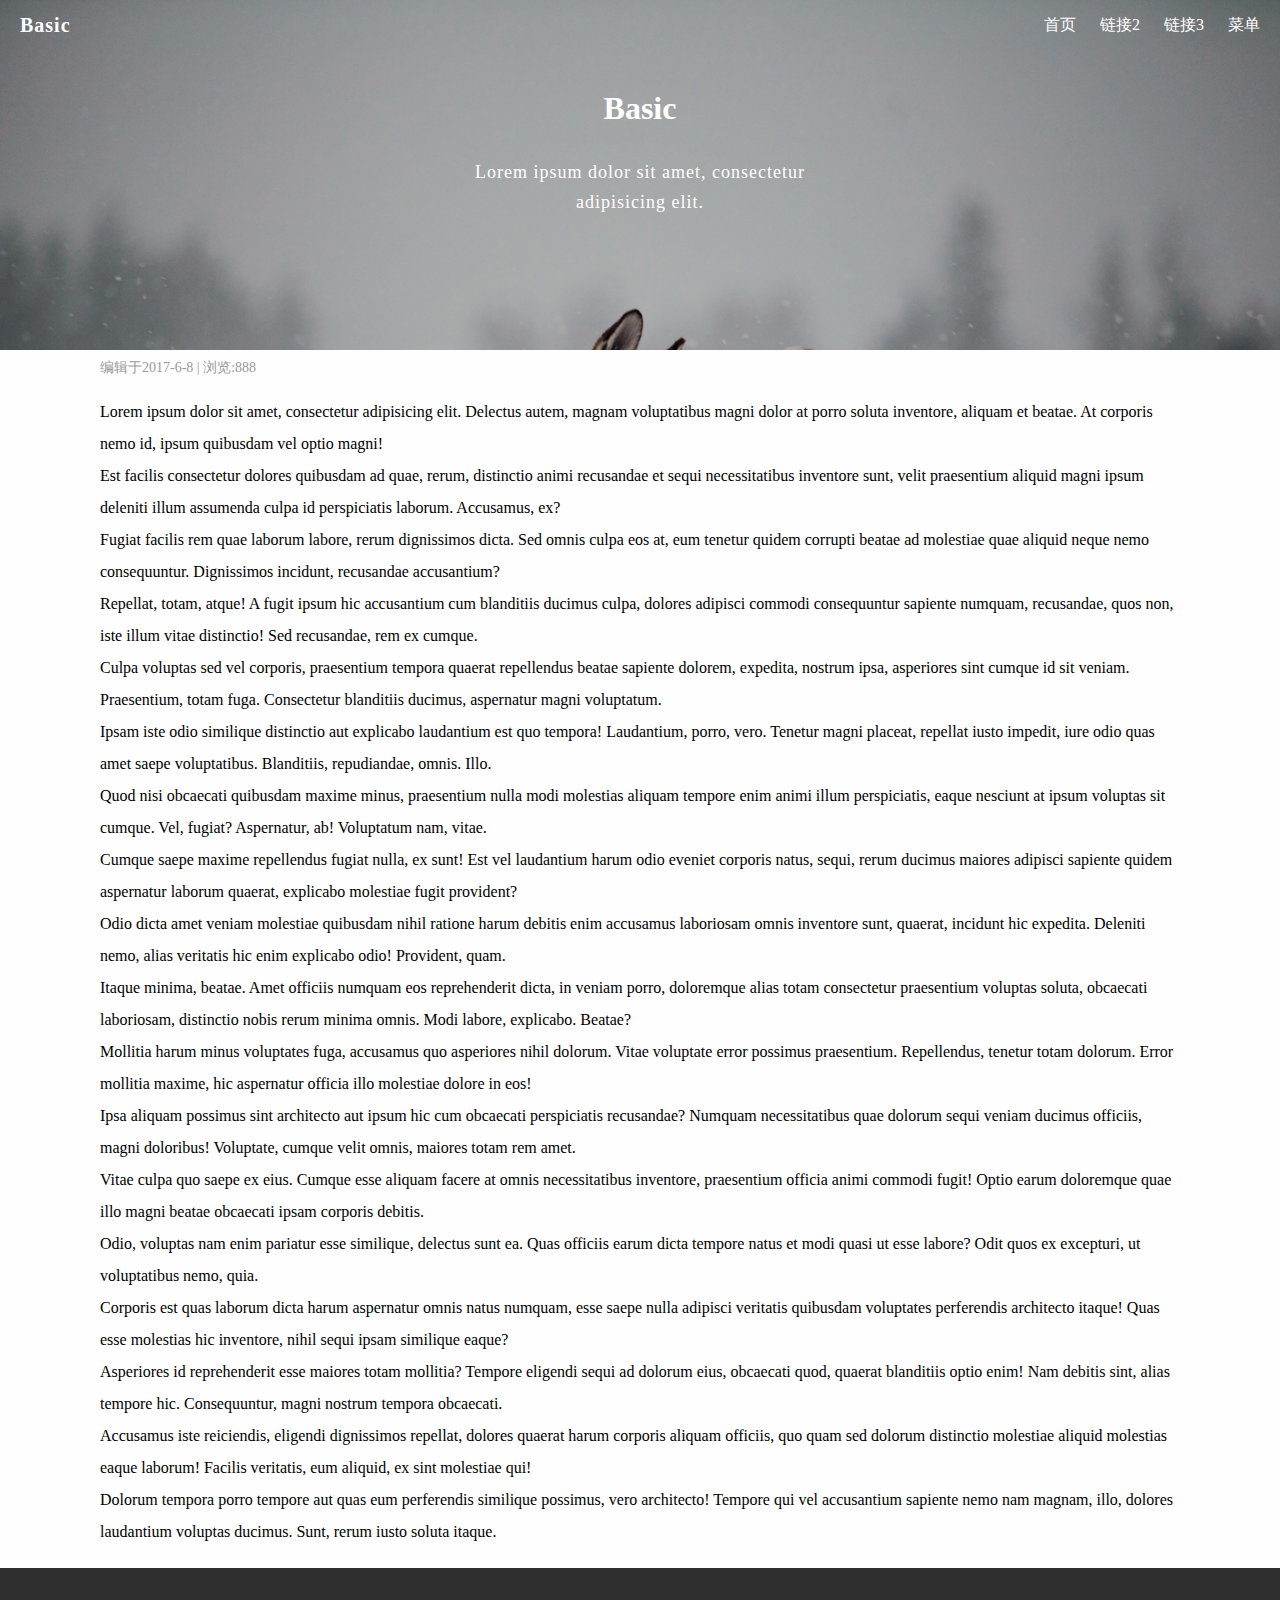
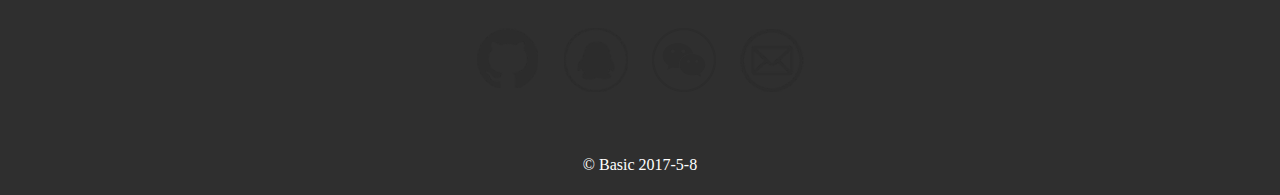
==== article.html @ fd72a3cd "提交文件" ====
<!doctype html>
<html lang="en">
	<head>
		<meta charset="UTF-8">
		<meta name="Generator" content="EditPlus®">
		<meta name="Author" content="Bios">
		<meta name="Keywords" content="个人博客">
		<meta name="Description" content="web前端开发，个人博客网站">
		<meta http-equiv="X-UA-Compatible" content="IE=edge,chrome=1"><!--为了让IE浏览器运行最新的渲染模式-->
		<link rel="stylesheet" href="css/normalize.css">
		<link rel="stylesheet" href="css/style.css">
		<title>首页</title>
		<!-- HTML5 Shim and Respond.js IE8 support of HTML5 elements and media queries -->
		<!---
			html5shiv：解决ie9以下浏览器对html5新增标签的不识别，并导致CSS不起作用的问题。
			respond.min:让不支持css3 Media Query的浏览器包括IE6-IE8等其他浏览器支持查询。
		-->
		<!--[if lt IE 9]>
			<script src="http://cdn.bootcss.com/respond.js/1.4.2/respond.js"></script>
 　　		<script src="http://cdn.bootcss.com/html5shiv/3.7.2/html5shiv.min.js"></script>
		<![endif]-->
	</head>
<body>
	<div class="main-wrapper article">
		<!-- 页头开始 -->
		<header>
			<nav>
				<div class="logo"><a href="#">Basic</a></div>
				<ul>
					<li class="active"><a href="#">首页</a></li>
					<li><a href="#">链接2</a></li>
					<li><a href="#">链接3</a></li>
					<li id="sidebar_trigger"><a href="#">菜单</a></li>
				</ul>
			</nav>
			<div id="banner">
				<div class="inner">
					<h1>Basic</h1>
					<p class="sub-heading">Lorem ipsum dolor sit amet, consectetur adipisicing elit.</p>
				</div>
			</div>
		</header>
		<!-- 页头结束 -->
		<!-- 内容开始 -->
		<div class="content">
			<div class="content-wrapper">
				<div class="article-info">编辑于2017-6-8 | 浏览:<span>888</span></div>
				<article>
					<div>Lorem ipsum dolor sit amet, consectetur adipisicing elit. Delectus autem, magnam voluptatibus magni dolor at porro soluta inventore, aliquam et beatae. At corporis nemo id, ipsum quibusdam vel optio magni!</div>
					<div>Est facilis consectetur dolores quibusdam ad quae, rerum, distinctio animi recusandae et sequi necessitatibus inventore sunt, velit praesentium aliquid magni ipsum deleniti illum assumenda culpa id perspiciatis laborum. Accusamus, ex?</div>
					<div>Fugiat facilis rem quae laborum labore, rerum dignissimos dicta. Sed omnis culpa eos at, eum tenetur quidem corrupti beatae ad molestiae quae aliquid neque nemo consequuntur. Dignissimos incidunt, recusandae accusantium?</div>
					<div>Repellat, totam, atque! A fugit ipsum hic accusantium cum blanditiis ducimus culpa, dolores adipisci commodi consequuntur sapiente numquam, recusandae, quos non, iste illum vitae distinctio! Sed recusandae, rem ex cumque.</div>
					<div>Culpa voluptas sed vel corporis, praesentium tempora quaerat repellendus beatae sapiente dolorem, expedita, nostrum ipsa, asperiores sint cumque id sit veniam. Praesentium, totam fuga. Consectetur blanditiis ducimus, aspernatur magni voluptatum.</div>
					<div>Ipsam iste odio similique distinctio aut explicabo laudantium est quo tempora! Laudantium, porro, vero. Tenetur magni placeat, repellat iusto impedit, iure odio quas amet saepe voluptatibus. Blanditiis, repudiandae, omnis. Illo.</div>
					<div>Quod nisi obcaecati quibusdam maxime minus, praesentium nulla modi molestias aliquam tempore enim animi illum perspiciatis, eaque nesciunt at ipsum voluptas sit cumque. Vel, fugiat? Aspernatur, ab! Voluptatum nam, vitae.</div>
					<div>Cumque saepe maxime repellendus fugiat nulla, ex sunt! Est vel laudantium harum odio eveniet corporis natus, sequi, rerum ducimus maiores adipisci sapiente quidem aspernatur laborum quaerat, explicabo molestiae fugit provident?</div>
					<div>Odio dicta amet veniam molestiae quibusdam nihil ratione harum debitis enim accusamus laboriosam omnis inventore sunt, quaerat, incidunt hic expedita. Deleniti nemo, alias veritatis hic enim explicabo odio! Provident, quam.</div>
					<div>Itaque minima, beatae. Amet officiis numquam eos reprehenderit dicta, in veniam porro, doloremque alias totam consectetur praesentium voluptas soluta, obcaecati laboriosam, distinctio nobis rerum minima omnis. Modi labore, explicabo. Beatae?</div>
					<div>Mollitia harum minus voluptates fuga, accusamus quo asperiores nihil dolorum. Vitae voluptate error possimus praesentium. Repellendus, tenetur totam dolorum. Error mollitia maxime, hic aspernatur officia illo molestiae dolore in eos!</div>
					<div>Ipsa aliquam possimus sint architecto aut ipsum hic cum obcaecati perspiciatis recusandae? Numquam necessitatibus quae dolorum sequi veniam ducimus officiis, magni doloribus! Voluptate, cumque velit omnis, maiores totam rem amet.</div>
					<div>Vitae culpa quo saepe ex eius. Cumque esse aliquam facere at omnis necessitatibus inventore, praesentium officia animi commodi fugit! Optio earum doloremque quae illo magni beatae obcaecati ipsam corporis debitis.</div>
					<div>Odio, voluptas nam enim pariatur esse similique, delectus sunt ea. Quas officiis earum dicta tempore natus et modi quasi ut esse labore? Odit quos ex excepturi, ut voluptatibus nemo, quia.</div>
					<div>Corporis est quas laborum dicta harum aspernatur omnis natus numquam, esse saepe nulla adipisci veritatis quibusdam voluptates perferendis architecto itaque! Quas esse molestias hic inventore, nihil sequi ipsam similique eaque?</div>
					<div>Asperiores id reprehenderit esse maiores totam mollitia? Tempore eligendi sequi ad dolorum eius, obcaecati quod, quaerat blanditiis optio enim! Nam debitis sint, alias tempore hic. Consequuntur, magni nostrum tempora obcaecati.</div>
					<div>Accusamus iste reiciendis, eligendi dignissimos repellat, dolores quaerat harum corporis aliquam officiis, quo quam sed dolorum distinctio molestiae aliquid molestias eaque laborum! Facilis veritatis, eum aliquid, ex sint molestiae qui!</div>
					<div>Dolorum tempora porro tempore aut quas eum perferendis similique possimus, vero architecto! Tempore qui vel accusantium sapiente nemo nam magnam, illo, dolores laudantium voluptas ducimus. Sunt, rerum iusto soluta itaque.</div>
				</article>
			</div>
		</div>
		<!-- 内容结束 -->

		<!-- 底部开始 -->
		<footer>
			<ul class="share-group">
				<li class="github"><a href="#"><img src="img/github.png" alt=""></a></li>
				<li class="qq"><a href="#"><img src="img/qq.png" alt=""></a></li>
				<li class="weichat"><img src="img/weichat.png" alt=""></li>
				<li class="email"><img src="img/email.png" alt=""></li>
			</ul>
			<div class="copy">
				&copy; Basic 2017-5-8
			</div>
		</footer>
		<!-- 底部结束 -->
	</div>
	<div class="mask"></div>
	<div id="sidebar">
		<ul>
			<li><a href="#">首页</a></li>
			<li><a href="#">item2</a></li>
			<li><a href="#">item3</a></li>
			<li><a href="#">item4</a></li>
			<li><a href="#">item5</a></li>
		</ul>		
	</div>
	<button class="backtop">返回顶部</button>
	<script src="js/jquery.min.js"></script>
	<script src="js/main.js"></script>
</body>
</html>
---- css/style.css ----
*{
	margin: 0;
	padding: 0;
}
h2{
	font-size: 30px;
}
h3{
	font-size: 24px;
}
a{
	text-decoration: none;
}
p{
	font-size: 18px;
	letter-spacing: 1px;
}
button{
	border:none;
	background: #333;
	color: #eee;
	padding: 10px;
	cursor: pointer;
}
.hr{
	width: 100%;
	height: 2px;
	margin: 20px auto;
}
.sub-heading{
	line-height: 30px;
	margin: 30px 0;
	font-size: 18px;
}
/*子元素浮动，要清除父元素的浮动，因为父元素没高度*/
.clear:after{
	content: "";
	display: block;
	clear: both;
}

.main-wrapper{
	/*width: 980px;*/
	margin: 0 auto;
	background:#444 url(../img/banner.jpg) center center no-repeat;
	background-attachment:fixed; 
	background-size: cover;
	overflow: hidden;
}
/*页头部分开始*/
header{
	background: rgba(0,0,0,0.3);
}
nav{
	height: 50px;
	width: 100%;
	z-index: 999;
}
#banner{
	height: 800px;
	color: #fff;
}
.article #banner{
	height: 300px;
}
nav ul{
	list-style: none;
	margin: 0;
	float: right;
}
nav ul li,nav .logo{
	display: inline-block;
	line-height: 50px;
	margin-right: 20px;
}
nav ul li a,.logo a{
	line-height: 50px;
	display: inline-block;
	text-decoration:none;
	height: inherit;
	color: #fff;
}
nav .logo{
	float: left;
	font-size: 20px;
	font-weight: 700;
	padding-left: 20px;
	letter-spacing: 1px;
}
#banner .inner{
	max-width: 400px;
	text-align: center;
	margin: 0 auto;
	position: relative;
	top: 160px;
}
.article #banner .inner{
	top:40px;
}
#banner .inner h1{
	margin: 0;
}
#banner button{
	background: #f50;
	border-radius: 5px;
	padding: 14px 60px;
	transition: all 0.2s;
}
#banner .inner .more{
	margin-top: 180px;
}
.more-icon{
	position: relative;
	display: block;
	width: 40px;
	height: 40px;
	margin: 40px auto;
	background: url(../img/arrow.png);
	-webkit-animation: 3s domove infinite linear;
	-moz-animation: 3s domove infinite linear;
	-ms-animation: 3s domove infinite linear;
	animation: 3s domove infinite linear;
}
@-webkit-keyframes domove {
	0% {
		top: 0;
	}
	25% {
		top: 20px;
	}
	50% {
		top: 40px;
		}
	75% {
		top: 20px;
	}
	100% {
		top: 0;
	}
}@-moz-keyframes domove {
	0% {
		top: 0;
	}
	25% {
		top: 20px;
	}
	50% {
		top: 40px;
		}
	75% {
		top: 20px;
	}
	100% {
		top: 0;
	}
}
@-ms-keyframes domove {
	0% {
		top: 0;
	}
	25% {
		top: 20px;
	}
	50% {
		top: 40px;
		}
	75% {
		top: 20px;
	}
	100% {
		top: 0;
	}
}
keyframes domove {
	0% {
		top: 0;
	}
	25% {
		top: 20px;
	}
	50% {
		top: 40px;
		}
	75% {
		top: 20px;
	}
	100% {
		top: 0;
	}
}
.inner .hr{
	background: rgba(255,255,255,0.6);
	width: 80%;
}
/*--------------------页头部分结束-------------------*/

/*--------------------内容部分开始-------------------*/

/*green-section开始*/
.green-section{
	text-align: center;
	background: #089db0;
	color: #fff;
	padding: 100px 0;
}
.green-section .hr{
	background: #078494;
	width:60%;
}
.green-section .icon-group{
	margin-top: 60px;
}
.green-section .icon-group .icon{
	display: inline-block;
	width: 80px;
	height: 80px;
	line-height: 80px;
	/*background: #000;*/
	border:1px solid #ddd;
	transform: rotate(45deg);
	-webkit-transform:rotate(45deg);
	-moz-transform:rotate(45deg);
	-ms-transform:rotate(45deg);
	margin: 20px;
	transition: all 3s;
}
.green-section .icon-group .icon:hover{
	transform: rotate(405deg);
	-webkit-transform:rotate(405deg);
	-moz-transform:rotate(405deg);
	-ms-transform:rotate(405deg);
}
.green-section .icon-group .icon img{
	position: relative;
	top:10px;
	transform: rotate(-45deg);
	-webkit-transform:rotate(-45deg);
	-moz-transform:rotate(-45deg);
	-ms-transform:rotate(-45deg);
}
.wrapper{
	max-width: 1080px;
	margin: 0 auto;
}

/*green-section结束*/

/*gray-section开始*/
.gray-section{
	background: #000;
	color: #fff;
	font-size: 0;
}
.article-preview>div{
	float: left;
}
.article-preview:nth-child(odd){
	background: rgba(255,255,255,0.05);
}
.gray-section .img-section{
	width: 45%;
}
.img-section img{
	width: 100%;
}
.gray-section .text-section{
	width: 50%;
}
.text-section{
	position: relative;
	top: 68px;
	left: 50px;
}
.text-section>*{
	max-width: 90%;
}
.text-section h2{
	margin-bottom: 20px;
}
.text-section a {
	color: #fff;
	display: inline-block;
	padding: 20px 0;
}
.text-section h4{
	padding: 10px 0;
	background: #f50;
	width: 100px;
	font-size: 20px;
	text-align: center;
}
.text-section p{
	width: 100%;
	word-wrap:break-word;
	font-size: 16px;
}
.text-section .sub-heading{
	font-size: 22px;
	margin-top: 0;
}
/*gray-section结束*/

/*purple-section开始*/
.purple-section{
	padding: 80px;
	background: #262149;
	color: #fff;
}
.purple-section .heading-wrapper{
	text-align: center;
}
.purple-section .hr{
	background: #373259;
	width: 60%;
}
.card{
	float: left;
	width: 50%;
	min-height: 300px;
	padding: 50px;
	-webkit-box-sizing:border-box;
	-moz-box-sizing:border-box;
	box-sizing:border-box;
	/*border:1px solid white; */
}
.card p{
	padding: 10px 0;
}
.card a{
	color: #fff;
	margin-top: 10px;
}
.card a:hover{
	color: #f50;
}
.card:first-child{
	background: rgba(0,0,0,0.04);
}
.card:nth-child(1){
	background: rgba(0,0,0,0.08);
}
.card:nth-child(2){
	background: rgba(0,0,0,0.12);
}
.card:nth-child(3){
	background: rgba(0,0,0,0.16);
}
.card:nth-child(4){
	background: rgba(0,0,0,0.20);
}
.card:nth-child(5){
	background: rgba(0,0,0,0.24);
}
.card:nth-child(6){
	background: rgba(0,0,0,0.28);
}
/*purple-section结束*/
/*--------------------内容部分结束-------------------*/

/*footer 开始*/
footer{
	background: rgba(0,0,0,0.3);
	color: #fff;
	min-height: 200px;
	text-align: center;
}
.share-group{
	display: block;
	/*width: 1080px;*/
	margin: 0 auto;
	padding: 50px;
}
.share-group li{
	display: inline-block;
	padding: 10px;
}
.copy{
	padding-bottom:20px; 
}
.weichat,.qq{
	position: relative;
}
.share-group .weichat:after,
.share-group .qq:after
{
	content: "";
	position: absolute;
	z-index: 99;
	left: 10px;
	top: -200px;
	width: 200px;
	height: 200px;
	transform-origin:bottom left ;/*控制二维码出现的开始位置*/
	transform: scale(0);/*缩放比例 开始设为0让他消失*/
	opacity: 0;
	transition: all 1s;
}
.share-group .weichat:after{
	background: url(../img/weicode.jpg);
}
.share-group .qq:after{
	background: url(../img/qqcode.jpg);
}
.weichat:hover:after,
.qq:hover:after
{
	transform: scale(1);
	opacity: 1;				
}
/*footer 结束*/

/*侧边栏*/
.mask{
	position: fixed;
	top: 0;
	left: 0;
	bottom: 0;
	right: 0;
	background: rgba(0,0,0,0.3);
	display: none;
}
#sidebar{
	width: 300px;
	background: #333;
	position: fixed;
	top: 0;
	right: -300px;
	bottom: 0;
	padding: 20px 0;
}
#sidebar ul li{
	list-style: none;
}
#sidebar ul li a{
	color: #fff;
	width: 100%;
	padding: 10px 30px;
	display: inline-block;
	text-decoration: none;
}
#sidebar ul li a:hover{
	background: #444;
}
/*返回顶部*/
.backtop{
	position: fixed;
	bottom: 30px;
	right: 30px;
	display: none;
	background: transparent;
	border:1px solid #888;
}

.content-wrapper{
	width: 1080px;
	margin: 0 auto;
}
.article .content{
	background: #fefefe;
}
article{
	padding: 20px 0;
	line-height: 2;
}
.article-info{
	font-size: 14px;
	color: #999;
	padding-top: 10px;
}
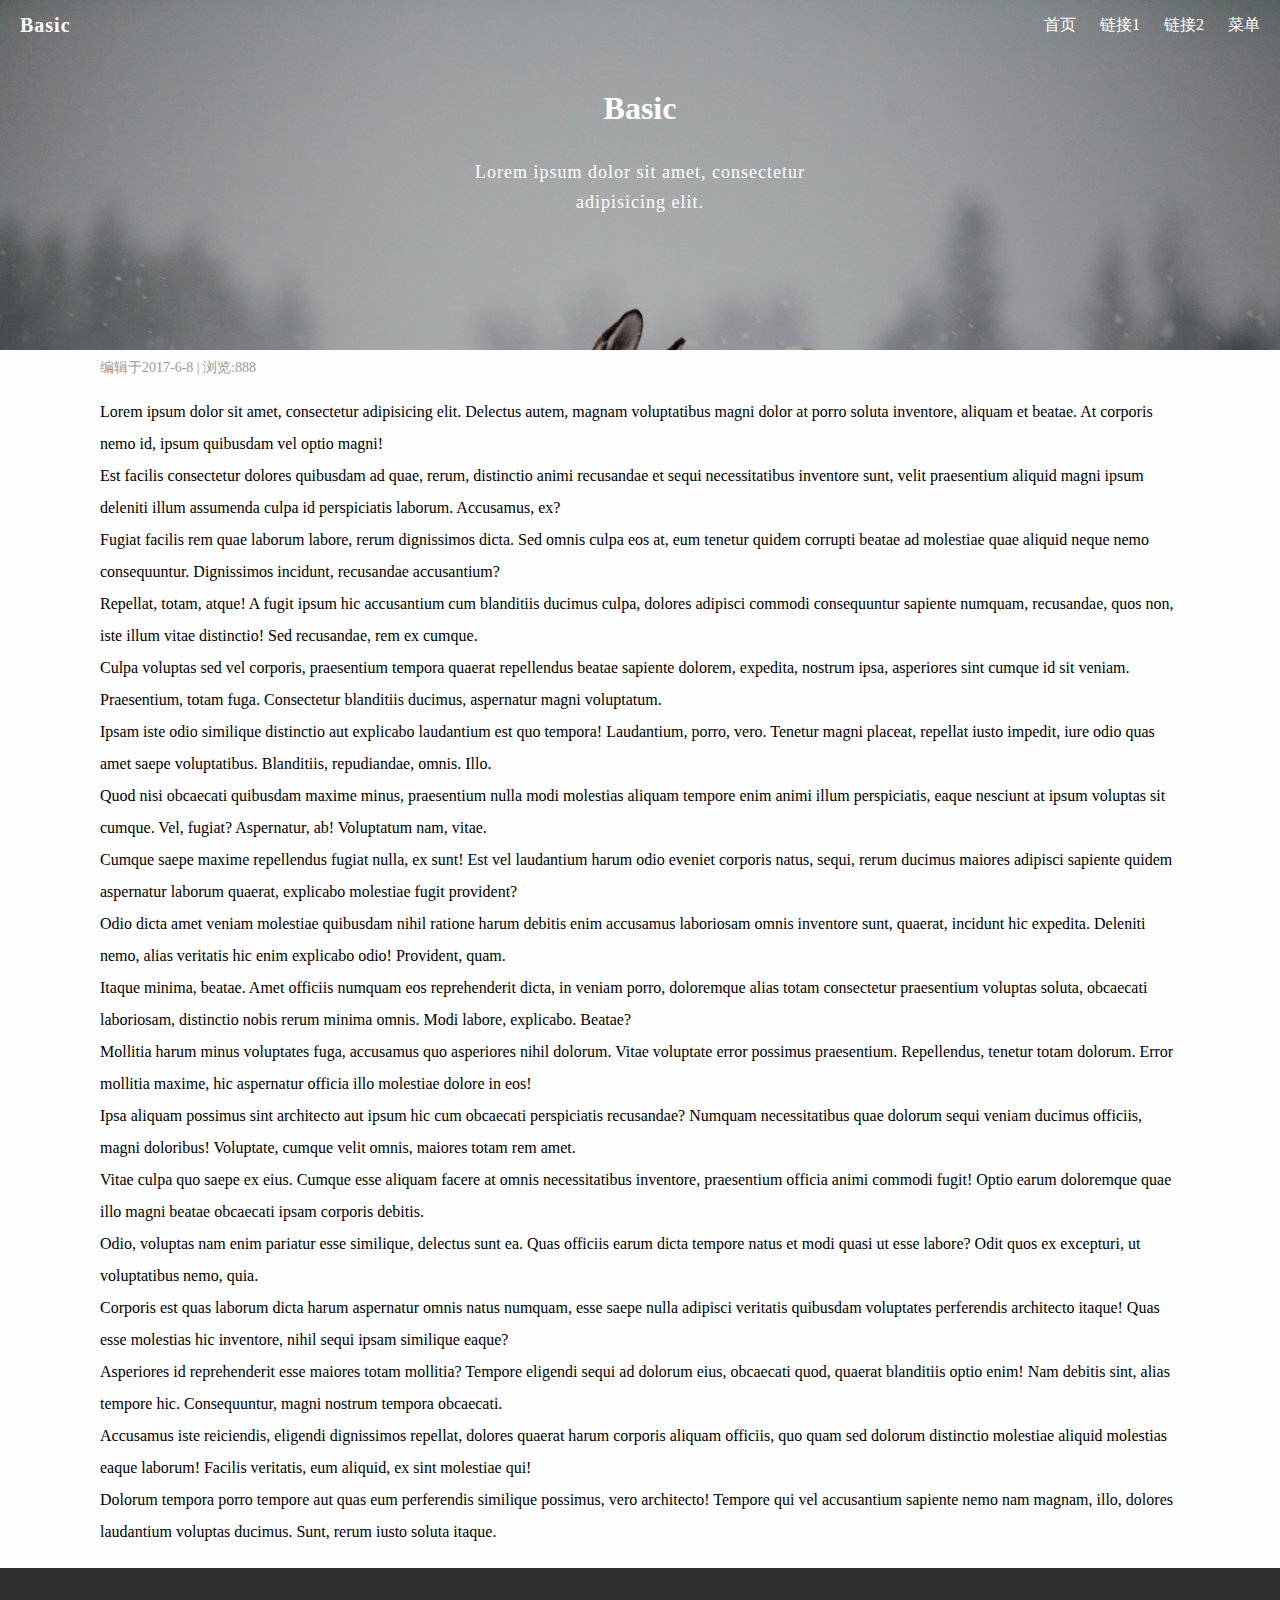
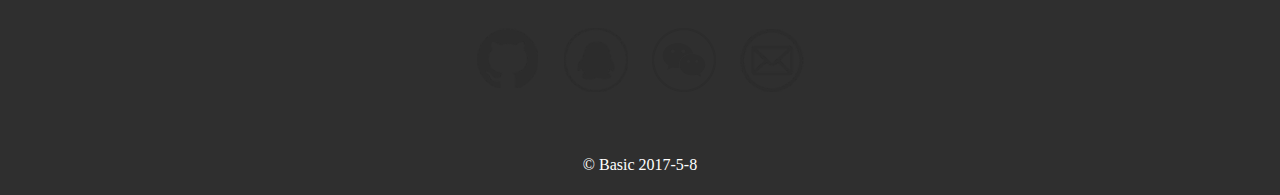
==== commit 0fde0dc6: "ubuntu测试提交" ====
--- a/article.html
+++ b/article.html
@@ -28,8 +28,8 @@
 				<div class="logo"><a href="#">Basic</a></div>
 				<ul>
 					<li class="active"><a href="#">首页</a></li>
+					<li><a href="#">链接1</a></li>
 					<li><a href="#">链接2</a></li>
-					<li><a href="#">链接3</a></li>
 					<li id="sidebar_trigger"><a href="#">菜单</a></li>
 				</ul>
 			</nav>
